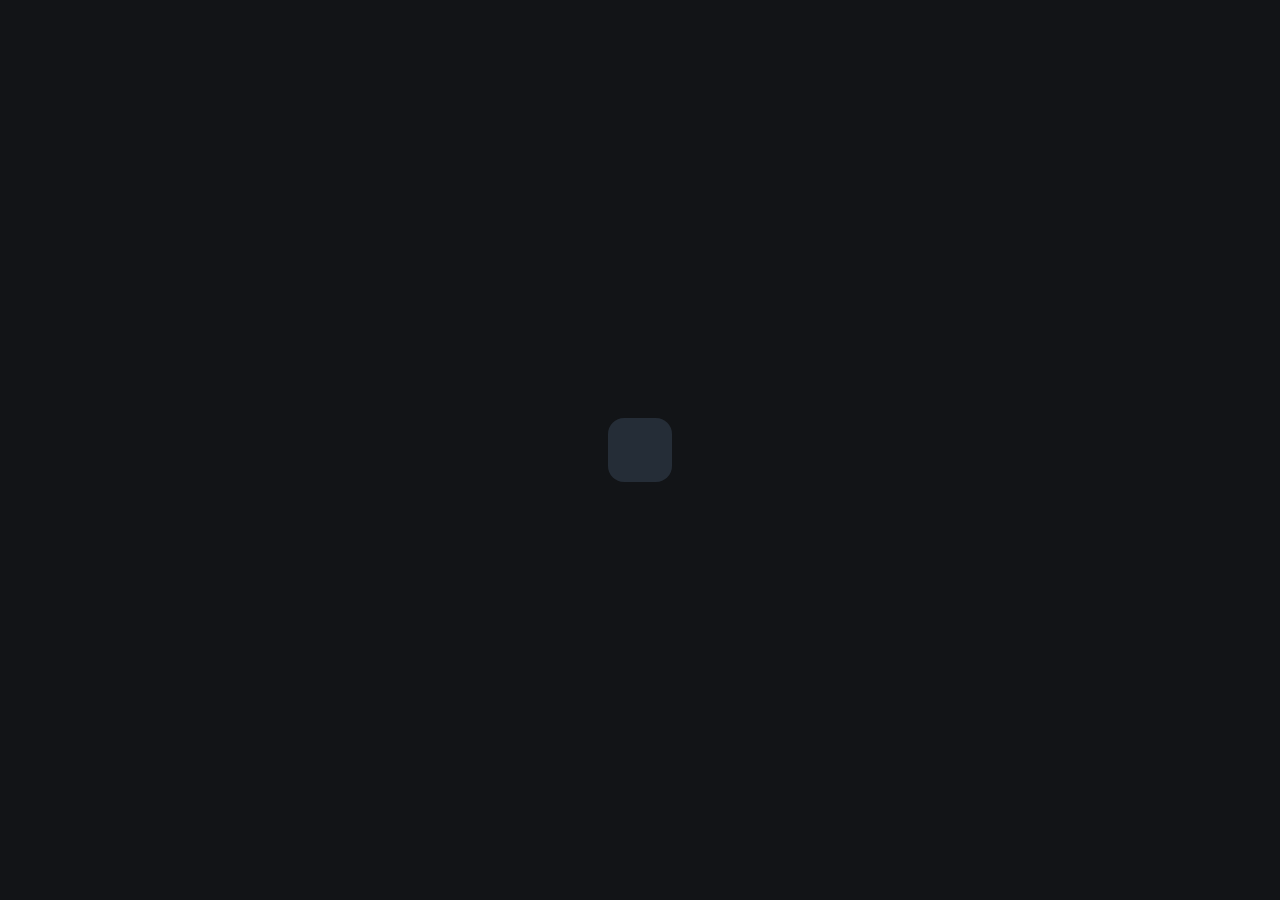
==== submission.html @ f1ecd583 "commit" ====
<!DOCTYPE html>
<html lang="en">
<head>
  <meta charset="UTF-8">
  <meta http-equiv="X-UA-Compatible" content="IE=edge">
  <meta name="viewport" content="width=device-width, initial-scale=1.0">
  <title>Thank you!</title>
  <link rel="stylesheet" href="css/style.css">
  <script defer src="js/app.js"></script>
</head>
<body>
  <main>
    <section class="card">
      
    </section>
  </main>
</body>
</html>
---- css/style.css ----
@import url("https://fonts.googleapis.com/css2?family=Overpass:wght@400;500;700&display=swap");
.card {
  background-color: hsl(213deg, 19%, 18%);
  display: flex;
  flex-direction: column;
  gap: 1rem;
  padding: 2rem;
  max-width: 22.5rem;
  border-radius: 1rem;
}
.card__star {
  width: -webkit-max-content;
  width: -moz-max-content;
  width: max-content;
  border-radius: 50%;
  background-color: rgba(124, 135, 152, 0.1);
  box-shadow: 0 0 0.625rem rgba(0, 0, 0, 0.15);
  display: grid;
  place-items: center;
  width: 2.8125rem;
  height: 2.8125rem;
}
.card__header {
  font-size: 1.5em;
  font-weight: 700;
  margin-top: 0.5rem;
}
.card__desc {
  font-size: 0.975em;
  color: hsl(217deg, 12%, 63%);
  line-height: 1.5;
}
.card__form {
  display: flex;
  flex-direction: column;
  gap: 1.5rem;
  margin-top: 0.5rem;
}
.card__ratings {
  display: flex;
  justify-content: space-between;
}
.card__rating {
  font-weight: 700;
  border-radius: 50%;
  box-shadow: 0 0 0.625rem rgba(0, 0, 0, 0.2);
  display: grid;
  place-items: center;
  width: 2.8125rem;
  height: 2.8125rem;
  font-size: 0.9125em;
  cursor: pointer;
  transition: 0.2s;
}
.card__rating:hover {
  background-color: hsl(25deg, 97%, 53%);
  color: hsl(0deg, 0%, 100%);
}
.card__btn {
  background-color: hsl(25deg, 97%, 53%);
  color: rgba(255, 255, 255, 0.8);
  border: none;
  padding: 0.8rem 0 0.65rem;
  font-family: "Overpass", sans-serif;
  text-transform: uppercase;
  letter-spacing: 0.125rem;
  font-weight: 500;
  border-radius: 2rem;
  box-shadow: 0 0 0.9375rem rgba(0, 0, 0, 0.3);
  transition: 0.3s;
  cursor: pointer;
}
.card__btn:hover {
  background-color: hsl(0deg, 0%, 100%);
  color: hsl(25deg, 97%, 53%);
  font-weight: 700;
}

.grey-hover {
  background-color: hsl(217deg, 12%, 63%);
  color: hsl(0deg, 0%, 100%);
}

.default {
  background-color: rgba(124, 135, 152, 0.1);
  color: hsl(217deg, 12%, 63%);
}

.clicked {
  background-color: hsl(25deg, 97%, 53%);
  color: hsl(0deg, 0%, 100%);
}

* {
  margin: 0;
  padding: 0;
  box-sizing: border-box;
}

body {
  font-size: 0.9375rem;
  font-family: "Overpass", sans-serif;
  font-weight: 400;
  background-color: hsl(216deg, 12%, 8%);
  color: hsl(0deg, 0%, 100%);
  display: grid;
  min-height: 100vh;
  place-items: center;
}

a {
  text-decoration: none;
}

ul {
  list-style: none;
}/*# sourceMappingURL=style.css.map */
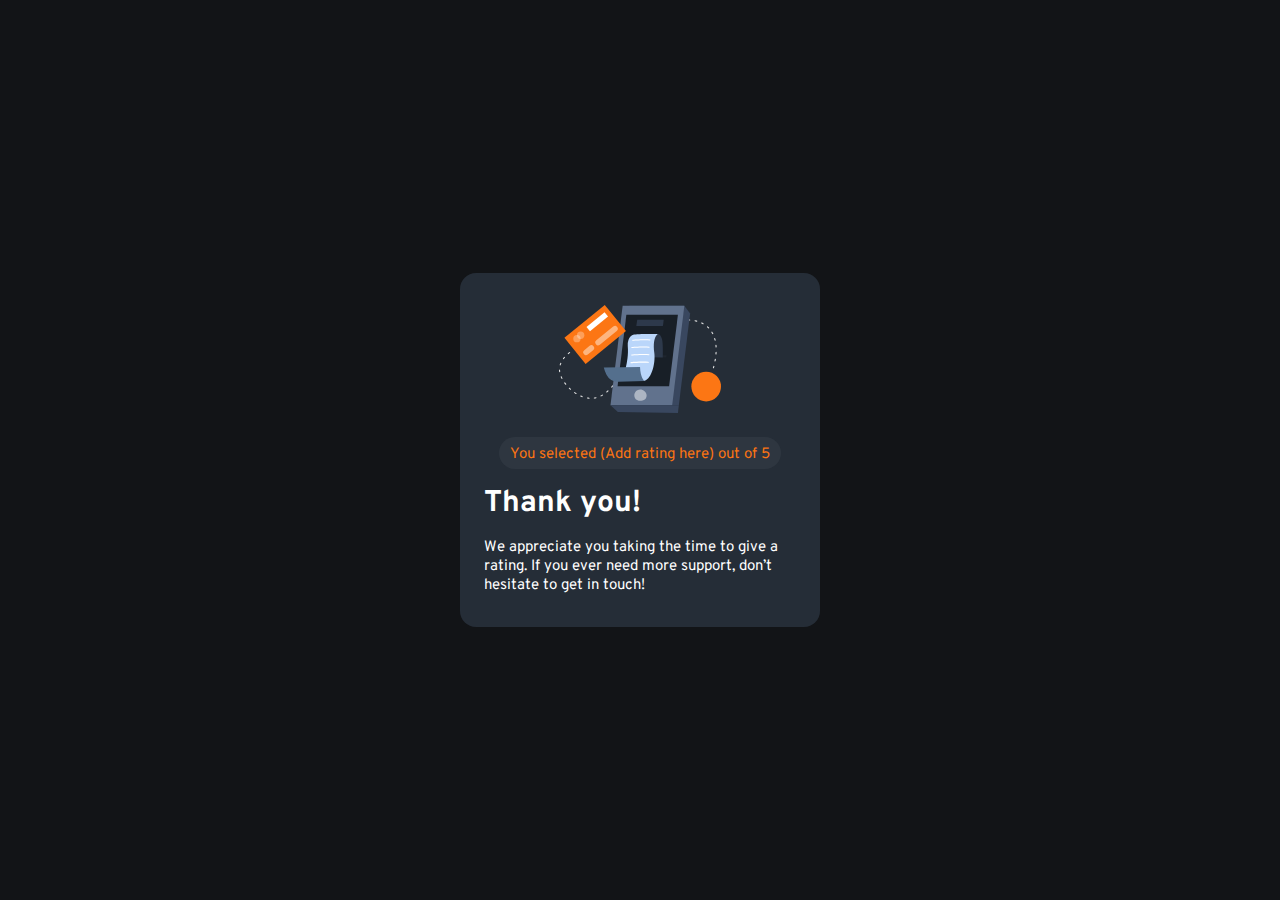
==== commit 76fc22c6: "commit" ====
--- a/submission.html
+++ b/submission.html
@@ -11,7 +11,15 @@
 <body>
   <main>
     <section class="card">
-      
+      <img src="/images/illustration-thank-you.svg" alt="thank-you" class="card__thankyou--img">
+      <div class="card__selected--container">
+        <p class="card__selected">You selected (Add rating here) out of 5</p>
+      </div>
+      <h1 class="card__thankyou--header">Thank you!</h1>
+      <p class="card__thankyou--desc">
+        We appreciate you taking the time to give a rating. If you ever need more support, 
+        don’t hesitate to get in touch!
+      </p>
     </section>
   </main>
 </body>
--- a/css/style.css
+++ b/css/style.css
@@ -4,7 +4,8 @@
   display: flex;
   flex-direction: column;
   gap: 1rem;
-  padding: 2rem;
+  padding: 2rem 1.5rem;
+  margin-inline: 1.5rem;
   max-width: 22.5rem;
   border-radius: 1rem;
 }
@@ -51,6 +52,8 @@
   font-size: 0.9125em;
   cursor: pointer;
   transition: 0.2s;
+  background-color: rgba(124, 135, 152, 0.1);
+  color: hsl(217deg, 12%, 63%);
 }
 .card__rating:hover {
   background-color: hsl(25deg, 97%, 53%);
@@ -65,6 +68,7 @@
   text-transform: uppercase;
   letter-spacing: 0.125rem;
   font-weight: 500;
+  font-size: 0.975em;
   border-radius: 2rem;
   box-shadow: 0 0 0.9375rem rgba(0, 0, 0, 0.3);
   transition: 0.3s;
@@ -75,15 +79,27 @@
   color: hsl(25deg, 97%, 53%);
   font-weight: 700;
 }
+.card__thankyou--img {
+  max-width: 12.5rem;
+  margin: 0 auto 0.5rem;
+}
+.card__selected {
+  color: hsl(25deg, 97%, 53%);
+}
+.card__selected--container {
+  background-color: rgba(124, 135, 152, 0.1);
+  color: hsl(217deg, 12%, 63%);
+  width: -webkit-max-content;
+  width: -moz-max-content;
+  width: max-content;
+  margin: 0 auto;
+  padding: 0.5rem 0.7rem 0.3rem;
+  border-radius: 1rem;
+}
 
 .grey-hover {
   background-color: hsl(217deg, 12%, 63%);
   color: hsl(0deg, 0%, 100%);
-}
-
-.default {
-  background-color: rgba(124, 135, 152, 0.1);
-  color: hsl(217deg, 12%, 63%);
 }
 
 .clicked {
@@ -107,6 +123,11 @@
   min-height: 100vh;
   place-items: center;
 }
+@media screen and (max-width: 29.25rem) {
+  body {
+    font-size: 0.875rem;
+  }
+}
 
 a {
   text-decoration: none;
